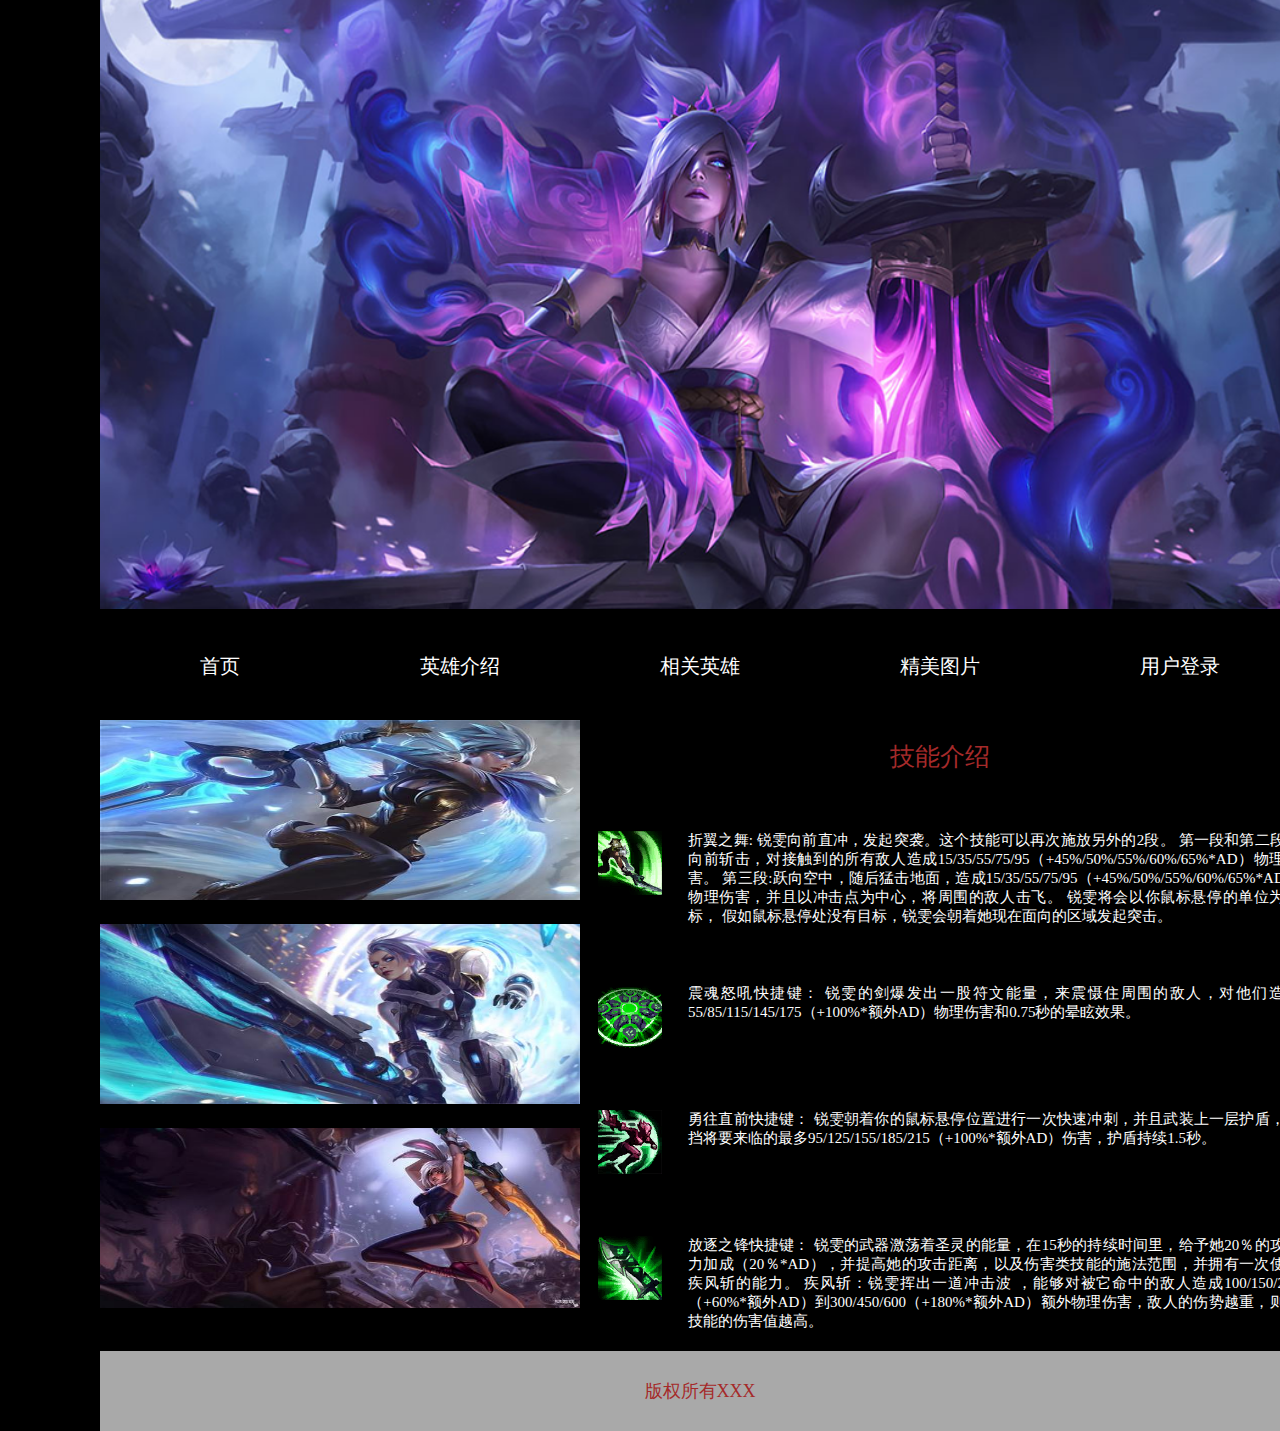
==== index.html @ 044ab561 "no message" ====
<!DOCTYPE html>
<html>
<head>
<meta charset="utf-8">
<link type="text/css" rel="stylesheet" href="css/css.css" />


<title></title>
</head>

<body>
<div class="banner">
<div class="main">
	<div class="banner-1">
		<img src="images/11111.jpg" >
	</div>	
</div>
</div>


<div class="nav">
		<div class="main">
			<div class="nav-1">
				<ul>
					<li><a href="index.html">首页</a></li>
					<li><a href="jieshao.html">英雄介绍</a></li>
					<li><a href="xiangguan.html">相关英雄</a></li>
					<li><a href="pic.html">精美图片</a></li>
					<li><a href="denglu.html">用户登录</a></li>
					<div class="clear">
						
					</div>
				</ul>
			</div>
		</div>
	</div>
	
	
	<div class="center">
		<div class="main">
			<div class="center-1">
				<div class="center-2">
					<img src="images/h1.jpg" >
					<img src="images/h2.jpg" >
					<img src="images/h3.jpg" >
				</div>
			
				
				<div class="you">
					
					<div class="you-1">
						<h3>技能介绍</h3>
					</div>
					
					
					
					
					<div class="you-2">
						<ul>
							<li>
								<div class="you-2-img">
									<img src="images/a2.png" >
								</div>
								<div class="you-2-p">
									<p>折翼之舞:
锐雯向前直冲，发起突袭。这个技能可以再次施放另外的2段。 第一段和第二段：向前斩击，对接触到的所有敌人造成15/35/55/75/95（+45%/50%/55%/60%/65%*AD）物理伤害。 第三段:跃向空中，随后猛击地面，造成15/35/55/75/95（+45%/50%/55%/60%/65%*AD）
物理伤害，并且以冲击点为中心，将周围的敌人击飞。 锐雯将会以你鼠标悬停的单位为目标，
假如鼠标悬停处没有目标，锐雯会朝着她现在面向的区域发起突击。</p>
								</div>
					
							</li><div class="clear">
													
												</div>
						</ul>
					</div>
					
					
				
					<div class="you-2">
						<ul>
							<li>
								<div class="you-2-img">
									<img src="images/a3.png" >
								</div>
								<div class="you-2-p">
									<p>震魂怒吼快捷键：
锐雯的剑爆发出一股符文能量，来震慑住周围的敌人，对他们造成55/85/115/145/175（+100%*额外AD）物理伤害和0.75秒的晕眩效果。</p>
								</div>
					
							</li><div class="clear">
													
												</div>
						</ul>
					</div>
					
					
					
					<div class="you-2">
											<ul>
												<li>
													<div class="you-2-img">
														<img src="images/a4.png" >
													</div>
													<div class="you-2-p">
														<p>勇往直前快捷键：
锐雯朝着你的鼠标悬停位置进行一次快速冲刺，并且武装上一层护盾，格挡将要来临的最多95/125/155/185/215（+100%*额外AD）伤害，护盾持续1.5秒。</p>
													</div>
										
												</li><div class="clear">
													
												</div>
											</ul>
										</div>
										
					<div class="you-2">
											<ul>
												<li>
													<div class="you-2-img">
														<img src="images/a5.png" >
													</div>
													<div class="you-2-p">
														<p>放逐之锋快捷键：
锐雯的武器激荡着圣灵的能量，在15秒的持续时间里，给予她20％的攻击力加成（20％*AD），并提高她的攻击距离，以及伤害类技能的施法范围，并拥有一次使用疾风斩的能力。 疾风斩：锐雯挥出一道冲击波
，能够对被它命中的敌人造成100/150/200（+60%*额外AD）到300/450/600（+180%*额外AD）额外物理伤害，敌人的伤势越重，则该技能的伤害值越高。</p>
													</div>
										
												</li><div class="clear">
													
												</div>
											</ul>
										</div>
										
					
					
				</div>
				
				<div class="clear">
					
				</div>
			</div>
		</div>
	</div>
	
	
	
	
	<div class="dibu">
		<div class="main">
			<div class="dibu-1">
				<p>版权所有XXX</p>
			</div>
		</div>
	</div>
	
	
	
	
	
	
</body>

</html>
---- css/css.css ----
/*通用类*/
*{
	margin:0;
	padding:0;	
}
body{		
	min-width:1400px;
	margin:0 auto;
	font-size:14px;	
	background:#fff;
	text-align:justify;	
	color:#000;
}
h1,h2,h3{	
	font-weight:500;	
}
img{
	border:none;	
}
a{
	cursor:pointer;
	color:#000;
	text-decoration:none;	
	outline:none;
}
a:hover{
	color:#f60;	
}
ul{
	list-style-type:none;	
}
em{
	font-style:normal;	
}
.lt{
	float:left;	
}
.rt{
	float:right;	
}
input.sub,label{
	border:none;	
	cursor:pointer;
}
select {
	 appearance:none; 
    -moz-appearance:none; 
    -webkit-appearance:none;
}
input,textarea{
	outline:none;	
}
table{
	border-collapse:collapse;	
}
table td,table th{
	padding:0;	
}
input::-webkit-input-placeholder,textarea::-webkit-input-placeholder{
    color:#515151;
}
input::-moz-placeholder,textarea::-moz-placeholder{   /* Mozilla Firefox 19+ */
    color:#515151;
}
input:-moz-placeholder,textarea:-moz-placeholder{    /* Mozilla Firefox 4 to 18 */
    color:#515151;
}
input:-ms-input-placeholder,textarea:-ms-input-placeholder{  /* Internet Explorer 10-11 */ 
    color:#515151;
}
div.clear{
	font: 0px Arial; line-height:0;
	height:0; 
	overflow:hidden;	
	clear:both;	
}
.clearfix:after {
    content: "";
    display: block;
    clear: both;
    visibility: hidden;
    line-height: 0;
    height: 0;
}

.show {
	display:block !important;
}
*{box-sizing: border-box;}
/*首页/
/*/
body{background-color: #000000;}
.main{width: 1200px; margin: 0 auto;}
.banner-1{width: 100%;}
.banner-1 img{width: 100%;}

.nav-1{width: 100%; margin-top: 40px;}
.nav-1 ul li{float: left; width: 20%;}
.nav-1 ul li a{color: #FFFFFF; font-size: 20px; text-align: center; display: block;}
.nav-1 ul li a:hover{color: brown;}
.center-1{width: 100%;  margin-top: 30px;}
.center-2{width: 40%; float: left; }
.center-2 img{width: 100%; height: 200px; padding: 10px 0;}
.you{width: 60%; float: right;}
.you-1{width: 100%; padding-top: 30px;}
.you-1 h3{color: #A52A2A; font-size: 25px; text-align: center;}
.you-2{width: 100%;}
.you-2 ul li{float: left; margin-top: 30px; padding-top: 28px;}
.you-2-img{width: 15%; float: left;}
.you-2-img img{padding: 0 18px;}
.you-2-p{width: 85%; float: right;}
.you-2-p p{color: #FFFFFF; font-size: 15px;}


.dibu-1{width: 100%; height: 80px; background-color: darkgray; margin-top: 20px;}
.dibu-1 p{color: #A52A2A; font-size: 18px; text-align: center; line-height: 80px;}




/*英雄介绍 + 相关英雄/
/*/


.text-1{width: 100%; margin: 40px 0;}
.text-1 h3{color: #A52A2A; font-size: 25px; text-align: center;}
.text-1 p{color: #A52A2A; text-align: center; font-size: 18px; margin-top: 20px;}

.jieshao-1{width: 100%; text-align: center; margin-top: 40px; padding: 0 10px; }
.jieshao-1 p{color: #FFFFFF; text-align: center;font-size: 18px; color: #FF6600;}
.jieshao-1 img{width: 400px; height: 400px; margin-top: 40px;}
.dier-1{width: 100%;margin-top: 40px;}
.dier-1 p{color: #FFFFFF; text-align: center; font-size: 18px; color: #FF6600; line-height: 30px;}
.disan-1{width: 100% ; margin-top: 40px;}
.disan-1 ul li{float: left; width: 30%; padding: 0 10px;}
.disan-1 ul li img{width: 100%; height: 300px;}






/*精美图片/
/*/
.pic{width: 100%; }
.pic-1 ul li{width:25%; float: left; margin-top: 40px; padding: 0 10px;}
.pic-1 ul li img{width: 100%; height: 200px;}
.pic-1 ul li  h3{text-align: center; font-size: 16px; color: #FF6600;}


/*登录/
/*/
.loginbar{border: 1px solid #FFFFFF; width: 500px; height: 300px;  margin: 0 auto; margin-top: 200px;  border-radius: 7%; 
position: relative;}
.loginbar h3{display: block; position: absolute; top: -45px; left: 30px;font-size: 25px; color: #FFFFFF;}
.loginbar-1 ul li{padding: 30px;}
.loginbar-1 ul li span{font-size: 20px;}
.loginbar-1 ul li  input{width: 250px; height: 30px;}
.loginbar-1 button{width: 150px; height: 30px; margin-left: 65px; background-color: #FFFFFF; margin-top: 20px;}
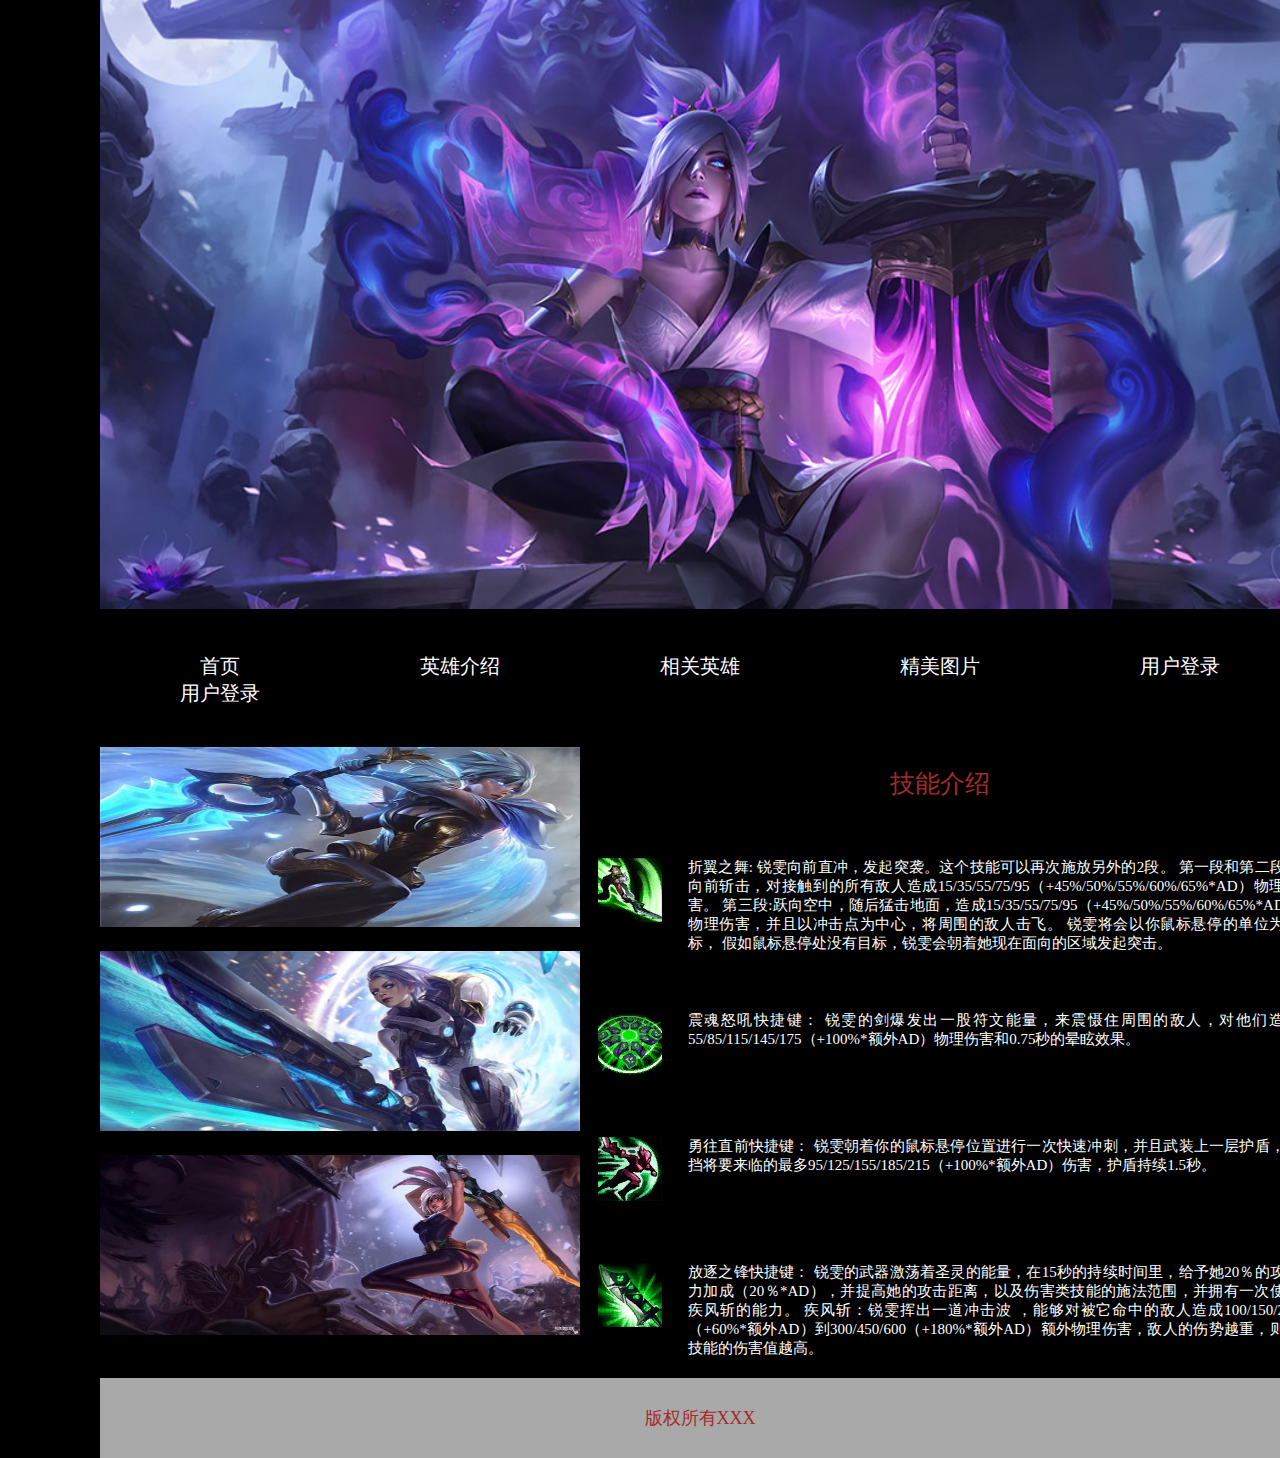
==== commit 5365f1a8: "Update index.html" ====
--- a/index.html
+++ b/index.html
@@ -27,6 +27,7 @@
 					<li><a href="xiangguan.html">相关英雄</a></li>
 					<li><a href="pic.html">精美图片</a></li>
 					<li><a href="denglu.html">用户登录</a></li>
+					<li><a href="https://diving-into-the-ocean.github.io/diving-into-the-ocean/">用户登录</a></li>
 					<div class="clear">
 						
 					</div>
@@ -159,4 +160,4 @@
 	
 </body>
 
-</html>+</html>
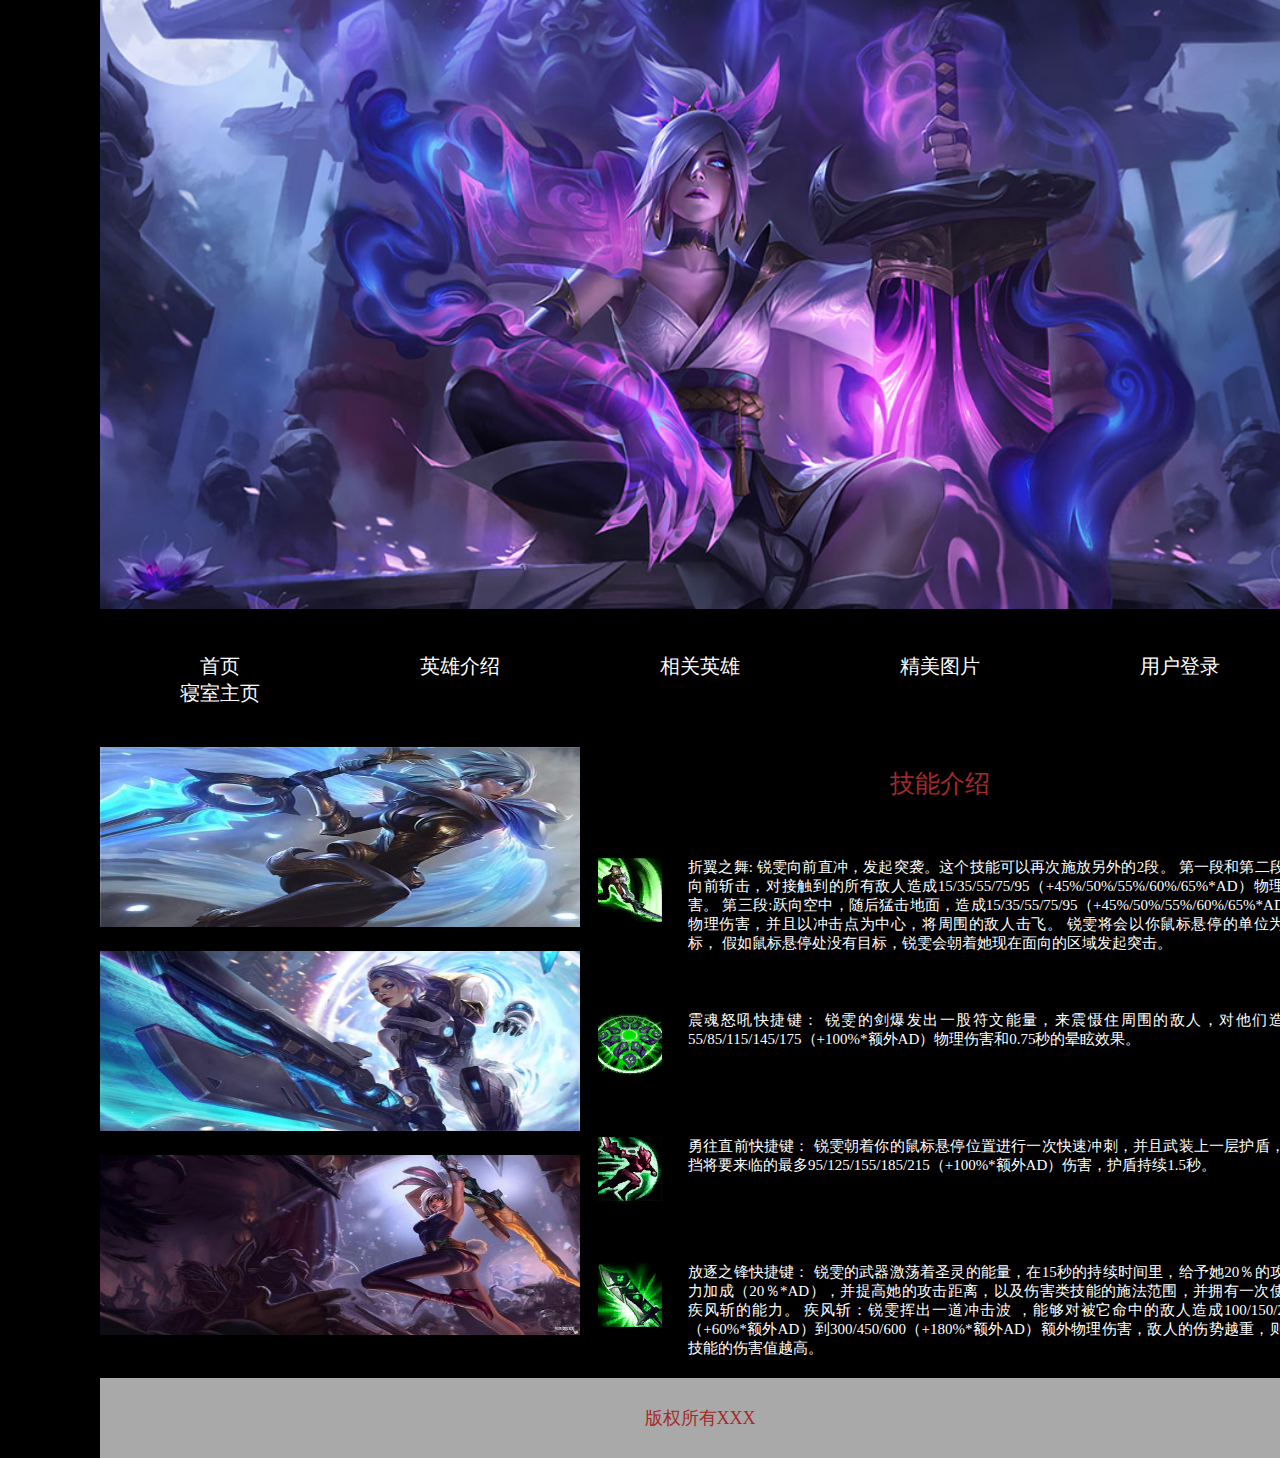
==== commit 1ddf0114: "Update index.html" ====
--- a/index.html
+++ b/index.html
@@ -27,7 +27,7 @@
 					<li><a href="xiangguan.html">相关英雄</a></li>
 					<li><a href="pic.html">精美图片</a></li>
 					<li><a href="denglu.html">用户登录</a></li>
-					<li><a href="https://diving-into-the-ocean.github.io/diving-into-the-ocean/">用户登录</a></li>
+					<li><a href="https://diving-into-the-ocean.github.io/diving-into-the-ocean/">寝室主页</a></li>
 					<div class="clear">
 						
 					</div>
